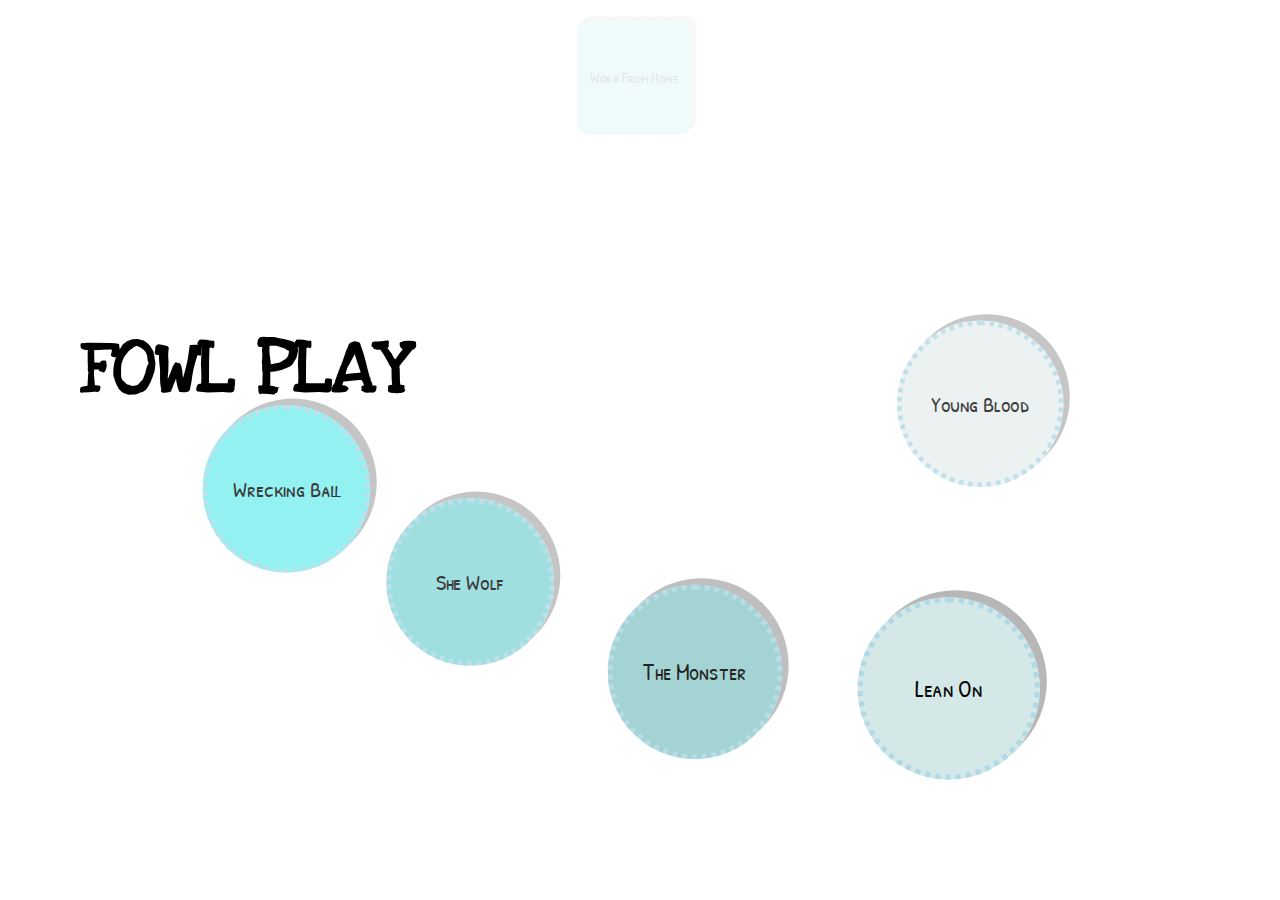
==== page1.html @ aa5f5872 "Completed page1 and page4 of game app" ====
<!DOCTYPE html>
<html lang="en">
<head>
    <meta charset="UTF-8">
    <meta name="viewport" content="width=device-width, initial-scale=1.0">
    <meta http-equiv="X-UA-Compatible" content="ie=edge">
    <script src="page1.js"></script>
    <script src="anime/anime.min.js"></script>
    <script src ='anime/anime.js'></script>
    <link rel="stylesheet" href="page1.css">
    <link href="https://fonts.googleapis.com/css?family=Open+Sans+Condensed:300" rel="stylesheet">
    <link href="https://fonts.googleapis.com/css?family=Love+Ya+Like+A+Sister|Open+Sans+Condensed:300|Patrick+Hand+SC" rel="stylesheet">
    <link href="https://fonts.googleapis.com/css?family=Indie+Flower" rel="stylesheet">
    <title>Front Page</title>
</head>
<body>
    <h1 class= 'message' id = 'title'>FOWL PLAY</h1>
    <div class = "song song1"></div>
    <div class = "song song2"></div>
    <div class = "song song3"></div>
    <div class = "song song4"></div>
    <div class = "song song5"></div>
    <div class = "song song6"></div>
    <div class = "song song7"></div>
    <div class = "song song8"></div>
    <div class = "song song9"></div>
    <div class = "song song10"></div>
    <div id = 'playSong'>Play Song</div>
    <div id = 'playGame'>Play Game</div>
</body>
</html>
---- page1.css ----
html, body {
    height:100%;
    padding: 0;
    margin: 0;
}

body {
    background:rgba(255,255,255,0.5);
}

.message {
    font-family: 'Love Ya Like A Sister', cursive;
    position: absolute;
    z-index: 1;
}

.song {
    width: 100px;
    height: 100px;
    border: lightblue dotted;
    font-family: 'Patrick Hand SC', cursive;
    font-size: 14px;
    text-align: center;
    vertical-align: middle;
    line-height: 100px;
    box-shadow: 4px -4px rgba(133, 131, 131, 0.6);
   -moz-box-shadow: 4px -4px rgba(133, 131, 131, 0.6);
   -webkit-box-shadow: 4px -4px rgba(133, 131, 131, 0.6); 
   -o-box-shadow: 4px -4px rgba(133, 131, 131, 0.6);   
    
}

.song1 {
    background-color: rgb(117, 238, 238);
    float: left
}

.song2 {
    background-color: rgba(96, 201, 201, 0.76);
    float: left
}

.song3 {
    background-color: rgba(81, 170, 170, 0.603);
    float: left
}

.song4 {
    background-color: rgba(79, 163, 163, 0.247);
    float: left
}

.song5 {
    background-color: rgba(55, 116, 116, 0.116);
    float: left
}

.song6 {
    background-color: rgb(107, 221, 221);
    float: left
}

.song7 {
    background-color: rgb(107, 221, 221);
    float: left
}

.song8 {
    background-color: rgb(107, 221, 221);
    float: left
}

.song9 {
    background-color: rgb(107, 221, 221);
    float: left
}

.song10 {
    background-color: rgb(107, 221, 221);
    float: left
}

#playSong {
    font-family: 'Love Ya Like A Sister', cursive;
    font-size: 30px;
    height: 180px;
    width: 180px;
    text-align: center;
    vertical-align: middle;
    line-height: 180px; 
    background-color: dimgray;
    box-shadow: 80;
    border-radius: 180px;
    float: right;
}

#playGame {
    font-family: 'Love Ya Like A Sister', cursive;
    font-size: 30px;
    height: 180px;
    width: 180px;
    text-align: center;
    vertical-align: middle;
    line-height: 180px; 
    background-color: dimgray;
    box-shadow: 80;
    border-radius: 180px;
    float: right;
}
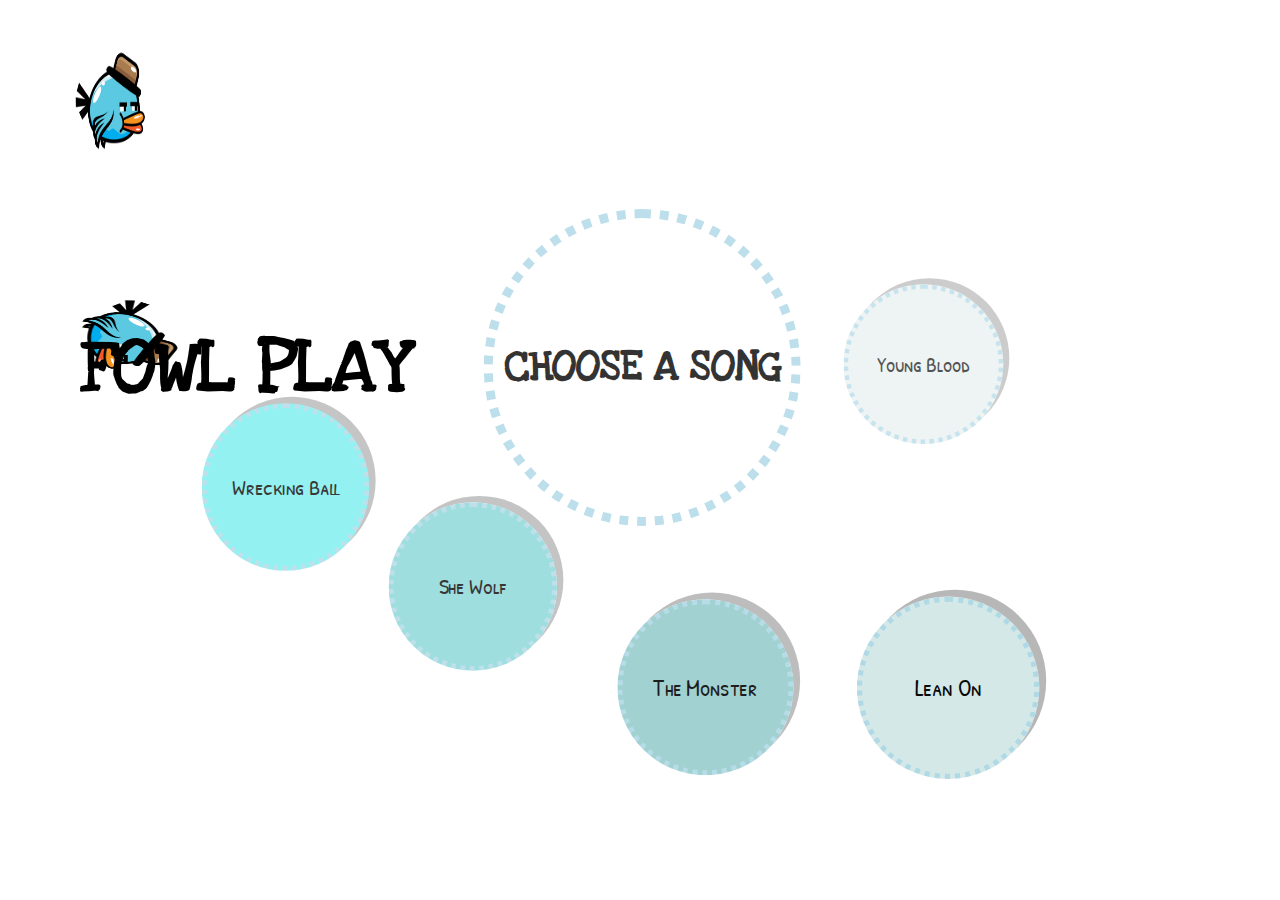
==== commit a75c0282: "new updates" ====
--- a/page1.html
+++ b/page1.html
@@ -15,6 +15,7 @@
 </head>
 <body>
     <h1 class= 'message' id = 'title'>FOWL PLAY</h1>
+    <h2 class= 'chooseSong'>CHOOSE A SONG</h2>
     <div class = "song song1"></div>
     <div class = "song song2"></div>
     <div class = "song song3"></div>
@@ -25,7 +26,11 @@
     <div class = "song song8"></div>
     <div class = "song song9"></div>
     <div class = "song song10"></div>
+    <div id='instructions'>INSTRUCTIONS</div>
     <div id = 'playSong'>Play Song</div>
     <div id = 'playGame'>Play Game</div>
+    <img id='flappybird' src="assets/GIF-sample.gif" alt="flying bird">
+    <img id='flappybird2' src="assets/GIF-sample.gif" alt="flying bird">
+    <img id='flappybird3' src="assets/GIF-sample.gif" alt="flying bird">
 </body>
 </html>--- a/page1.css
+++ b/page1.css
@@ -3,6 +3,30 @@
     padding: 0;
     margin: 0;
 }
+#flappybird {
+    width: 200px;
+    height: 200px;
+    position: relative;
+    z-index: -3;
+    margin-top: 0;
+ }
+ 
+ #flappybird2 {
+    width: 100px;
+    height: 100px;
+    position: relative;
+    z-index: -2;
+    margin-top: 0;
+ }
+ 
+ #flappybird3 {
+    position: absolute;
+    width: 200px;
+    height: 200px;
+    z-index: -1;
+    left: 10px;
+    top: 5px;
+ }
 
 body {
     background:rgba(255,255,255,0.5);
@@ -56,29 +80,56 @@
 }
 
 .song6 {
-    background-color: rgb(107, 221, 221);
+    background-color: rgb(55, 116, 116, 0.116);
     float: left
 }
 
 .song7 {
-    background-color: rgb(107, 221, 221);
+    background-color: rgb(79, 163, 163, 0.247);
     float: left
 }
 
 .song8 {
-    background-color: rgb(107, 221, 221);
+    background-color: rgb(81, 170, 170, 0.603);
     float: left
 }
 
 .song9 {
-    background-color: rgb(107, 221, 221);
+    background-color: rgb(96, 201, 201, 0.76);
     float: left
 }
 
 .song10 {
-    background-color: rgb(107, 221, 221);
+    background-color:  rgb(117, 238, 238);
     float: left
 }
+#instructions {
+    font-family: 'Love Ya Like A Sister', cursive;
+    font-size: 30px;
+    height: 180px;
+    width: 180px;
+    text-align: center;
+    vertical-align: middle;
+    line-height: 180px;
+    background-color: dimgray;
+    box-shadow: 80;
+    border-radius: 180px;
+    float: right;
+ }
+ ul {
+    line-height: 25px;
+    font-size: 10px;
+    text-align: center;
+    vertical-align: center;
+    padding: 38px;
+ }
+ 
+ li {
+    font-family: 'Love Ya Like A Sister', cursive;
+    font-size: 9px;
+    vertical-align: middle;
+    line-height: 10px;
+ }
 
 #playSong {
     font-family: 'Love Ya Like A Sister', cursive;
@@ -107,7 +158,18 @@
     border-radius: 180px;
     float: right;
 }
+.chooseSong {
+    position: absolute;
+    width: 100px;
+    height: 100px;
+    border: lightblue dotted;
+    border-radius: 100px;
+    font-family: 'Love Ya Like A Sister', cursive;
+    font-size: 14px;
+    text-align: center;
+    vertical-align: middle;
+    line-height: 100px;
+ }
 
 
 
-
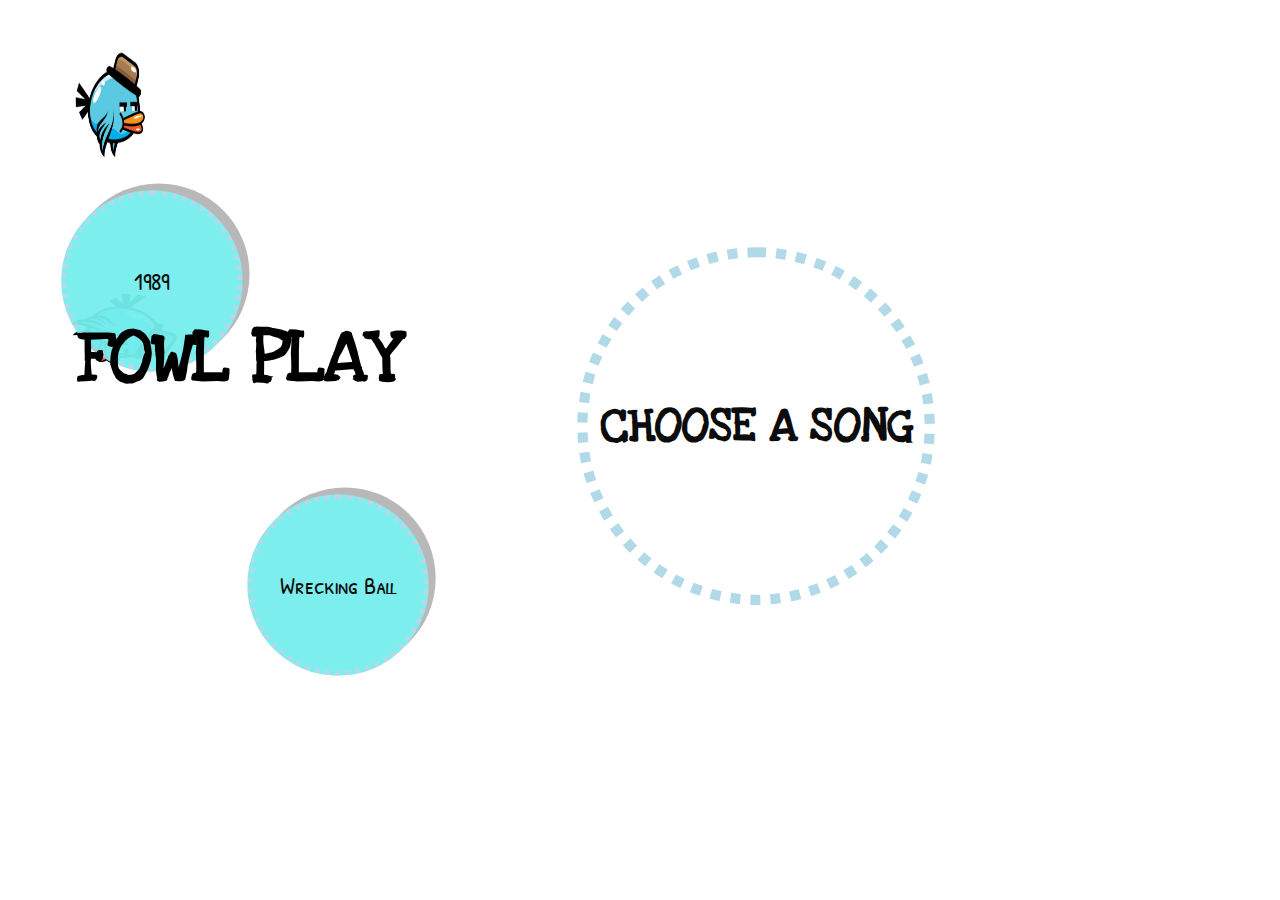
==== commit 369b88f6: "Completed Project" ====
--- a/page1.html
+++ b/page1.html
@@ -15,7 +15,7 @@
 </head>
 <body>
     <h1 class= 'message' id = 'title'>FOWL PLAY</h1>
-    <h2 class= 'chooseSong'>CHOOSE A SONG</h2>
+    <h2 class = 'chooseSong'>CHOOSE A SONG</h2>
     <div class = "song song1"></div>
     <div class = "song song2"></div>
     <div class = "song song3"></div>
@@ -26,11 +26,11 @@
     <div class = "song song8"></div>
     <div class = "song song9"></div>
     <div class = "song song10"></div>
-    <div id='instructions'>INSTRUCTIONS</div>
-    <div id = 'playSong'>Play Song</div>
-    <div id = 'playGame'>Play Game</div>
-    <img id='flappybird' src="assets/GIF-sample.gif" alt="flying bird">
-    <img id='flappybird2' src="assets/GIF-sample.gif" alt="flying bird">
-    <img id='flappybird3' src="assets/GIF-sample.gif" alt="flying bird">
+    <div id = 'instructions'>INSTRUCTIONS</div>
+    <div id = 'playSong'>PLAY SONG</div>
+    <div id = 'playGame'>PLAY GAME</div>
+    <img id = 'flappybird' src = 'assets/GIF-sample.gif' alt ='flying bird'>
+    <img id = 'flappybird2'src="assets/GIF-sample.gif" alt="flying bird">
+    <img id = 'flappybird3'src="assets/GIF-sample.gif" alt="flying bird">
 </body>
 </html>--- a/page1.css
+++ b/page1.css
@@ -7,26 +7,26 @@
     width: 200px;
     height: 200px;
     position: relative;
-    z-index: -3;
+    z-index: -1;
     margin-top: 0;
- }
- 
- #flappybird2 {
+}
+
+#flappybird2 {
     width: 100px;
     height: 100px;
     position: relative;
     z-index: -2;
     margin-top: 0;
- }
- 
- #flappybird3 {
+}
+
+#flappybird3 {
     position: absolute;
     width: 200px;
     height: 200px;
-    z-index: -1;
+    z-index: -3;
     left: 10px;
     top: 5px;
- }
+}
 
 body {
     background:rgba(255,255,255,0.5);
@@ -36,6 +36,19 @@
     font-family: 'Love Ya Like A Sister', cursive;
     position: absolute;
     z-index: 1;
+}
+
+.chooseSong {
+    position: absolute;
+    width: 100px;
+    height: 100px;
+    border: lightblue dotted;
+    border-radius: 100px;
+    font-family: 'Love Ya Like A Sister', cursive;
+    font-size: 14px;
+    text-align: center;
+    vertical-align: middle;
+    line-height: 100px; 
 }
 
 .song {
@@ -50,13 +63,14 @@
     box-shadow: 4px -4px rgba(133, 131, 131, 0.6);
    -moz-box-shadow: 4px -4px rgba(133, 131, 131, 0.6);
    -webkit-box-shadow: 4px -4px rgba(133, 131, 131, 0.6); 
-   -o-box-shadow: 4px -4px rgba(133, 131, 131, 0.6);   
+   -o-box-shadow: 4px -4px rgba(133, 131, 131, 0.6); 
     
 }
 
 .song1 {
     background-color: rgb(117, 238, 238);
-    float: left
+    float: left;
+    z-index: 2;
 }
 
 .song2 {
@@ -100,9 +114,11 @@
 }
 
 .song10 {
-    background-color:  rgb(117, 238, 238);
-    float: left
+    background-color: rgb(117, 238, 238);
+    float: left;
+    z-index: 2;
 }
+
 #instructions {
     font-family: 'Love Ya Like A Sister', cursive;
     font-size: 30px;
@@ -110,26 +126,26 @@
     width: 180px;
     text-align: center;
     vertical-align: middle;
-    line-height: 180px;
+    line-height: 180px; 
     background-color: dimgray;
     box-shadow: 80;
     border-radius: 180px;
     float: right;
- }
- ul {
+}
+ul {
     line-height: 25px;
     font-size: 10px;
     text-align: center;
     vertical-align: center;
     padding: 38px;
- }
- 
- li {
+}
+
+li {
     font-family: 'Love Ya Like A Sister', cursive;
     font-size: 9px;
     vertical-align: middle;
-    line-height: 10px;
- }
+    line-height: 10px; 
+}
 
 #playSong {
     font-family: 'Love Ya Like A Sister', cursive;
@@ -158,18 +174,7 @@
     border-radius: 180px;
     float: right;
 }
-.chooseSong {
-    position: absolute;
-    width: 100px;
-    height: 100px;
-    border: lightblue dotted;
-    border-radius: 100px;
-    font-family: 'Love Ya Like A Sister', cursive;
-    font-size: 14px;
-    text-align: center;
-    vertical-align: middle;
-    line-height: 100px;
- }
 
 
 
+
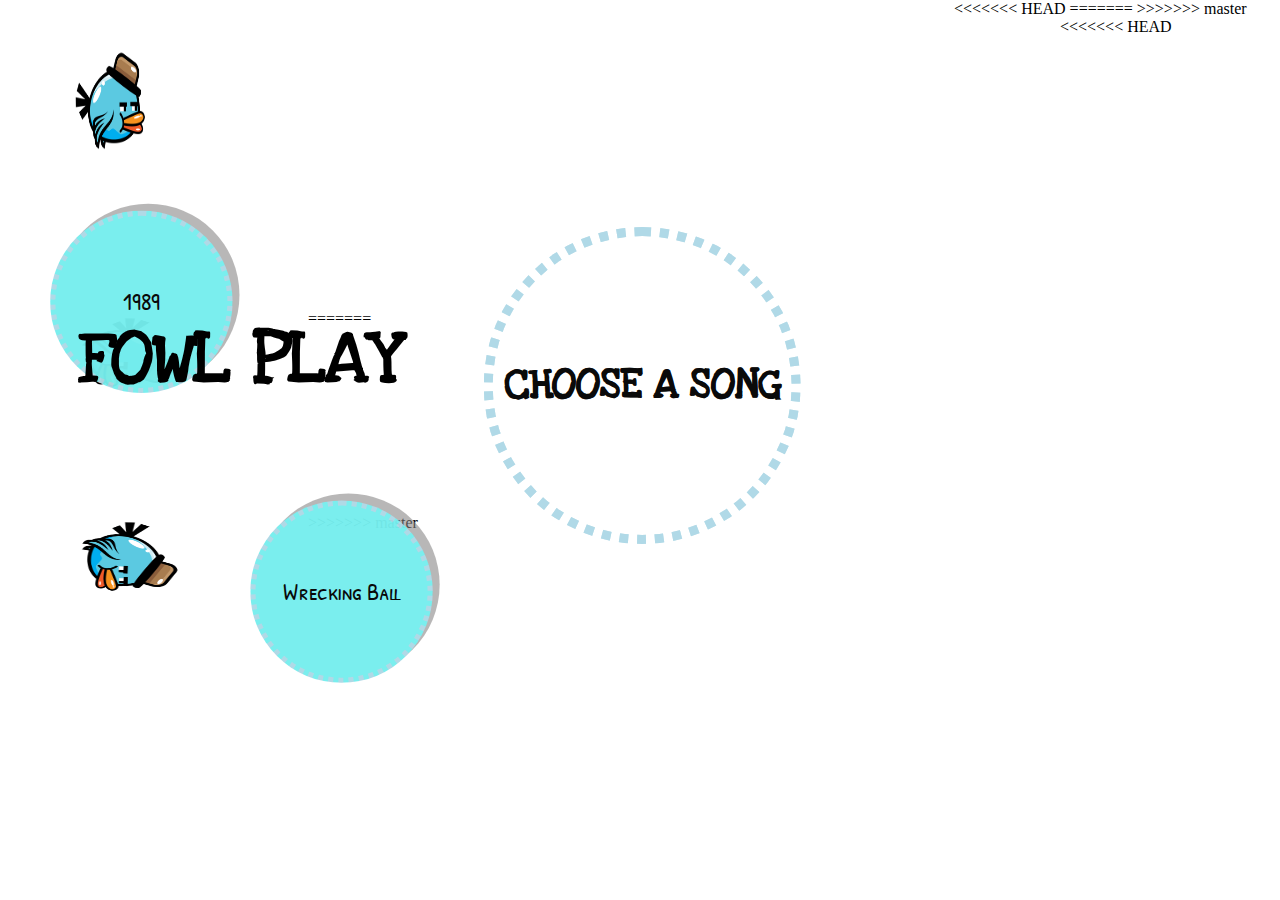
==== commit cfb3e817: "final" ====
--- a/page1.html
+++ b/page1.html
@@ -15,7 +15,11 @@
 </head>
 <body>
     <h1 class= 'message' id = 'title'>FOWL PLAY</h1>
+<<<<<<< HEAD
     <h2 class = 'chooseSong'>CHOOSE A SONG</h2>
+=======
+    <h2 class= 'chooseSong'>CHOOSE A SONG</h2>
+>>>>>>> master
     <div class = "song song1"></div>
     <div class = "song song2"></div>
     <div class = "song song3"></div>
@@ -26,11 +30,20 @@
     <div class = "song song8"></div>
     <div class = "song song9"></div>
     <div class = "song song10"></div>
+<<<<<<< HEAD
     <div id = 'instructions'>INSTRUCTIONS</div>
     <div id = 'playSong'>PLAY SONG</div>
     <div id = 'playGame'>PLAY GAME</div>
     <img id = 'flappybird' src = 'assets/GIF-sample.gif' alt ='flying bird'>
     <img id = 'flappybird2'src="assets/GIF-sample.gif" alt="flying bird">
     <img id = 'flappybird3'src="assets/GIF-sample.gif" alt="flying bird">
+=======
+    <div id='instructions'>INSTRUCTIONS</div>
+    <div id = 'playSong'>Play Song</div>
+    <div id = 'playGame'>Play Game</div>
+    <img id='flappybird' src="assets/GIF-sample.gif" alt="flying bird">
+    <img id='flappybird2' src="assets/GIF-sample.gif" alt="flying bird">
+    <img id='flappybird3' src="assets/GIF-sample.gif" alt="flying bird">
+>>>>>>> master
 </body>
 </html>--- a/page1.css
+++ b/page1.css
@@ -7,26 +7,26 @@
     width: 200px;
     height: 200px;
     position: relative;
-    z-index: -1;
+    z-index: -3;
     margin-top: 0;
-}
-
-#flappybird2 {
+ }
+ 
+ #flappybird2 {
     width: 100px;
     height: 100px;
     position: relative;
     z-index: -2;
     margin-top: 0;
-}
-
-#flappybird3 {
+ }
+ 
+ #flappybird3 {
     position: absolute;
     width: 200px;
     height: 200px;
-    z-index: -3;
+    z-index: -1;
     left: 10px;
     top: 5px;
-}
+ }
 
 body {
     background:rgba(255,255,255,0.5);
@@ -114,10 +114,36 @@
 }
 
 .song10 {
-    background-color: rgb(117, 238, 238);
-    float: left;
-    z-index: 2;
-}
+    background-color:  rgb(117, 238, 238);
+    float: left
+}
+#instructions {
+    font-family: 'Love Ya Like A Sister', cursive;
+    font-size: 30px;
+    height: 180px;
+    width: 180px;
+    text-align: center;
+    vertical-align: middle;
+    line-height: 180px;
+    background-color: dimgray;
+    box-shadow: 80;
+    border-radius: 180px;
+    float: right;
+ }
+ ul {
+    line-height: 25px;
+    font-size: 10px;
+    text-align: center;
+    vertical-align: center;
+    padding: 38px;
+ }
+ 
+ li {
+    font-family: 'Love Ya Like A Sister', cursive;
+    font-size: 9px;
+    vertical-align: middle;
+    line-height: 10px;
+ }
 
 #instructions {
     font-family: 'Love Ya Like A Sister', cursive;
@@ -146,6 +172,33 @@
     vertical-align: middle;
     line-height: 10px; 
 }
+#instructions {
+    font-family: 'Love Ya Like A Sister', cursive;
+    font-size: 30px;
+    height: 180px;
+    width: 180px;
+    text-align: center;
+    vertical-align: middle;
+    line-height: 180px;
+    background-color: dimgray;
+    box-shadow: 80;
+    border-radius: 180px;
+    float: right;
+ }
+ ul {
+    line-height: 25px;
+    font-size: 10px;
+    text-align: center;
+    vertical-align: center;
+    padding: 38px;
+ }
+ 
+ li {
+    font-family: 'Love Ya Like A Sister', cursive;
+    font-size: 9px;
+    vertical-align: middle;
+    line-height: 10px;
+ }
 
 #playSong {
     font-family: 'Love Ya Like A Sister', cursive;
@@ -174,7 +227,18 @@
     border-radius: 180px;
     float: right;
 }
-
-
-
-
+.chooseSong {
+    position: absolute;
+    width: 100px;
+    height: 100px;
+    border: lightblue dotted;
+    border-radius: 100px;
+    font-family: 'Love Ya Like A Sister', cursive;
+    font-size: 14px;
+    text-align: center;
+    vertical-align: middle;
+    line-height: 100px;
+ }
+
+
+
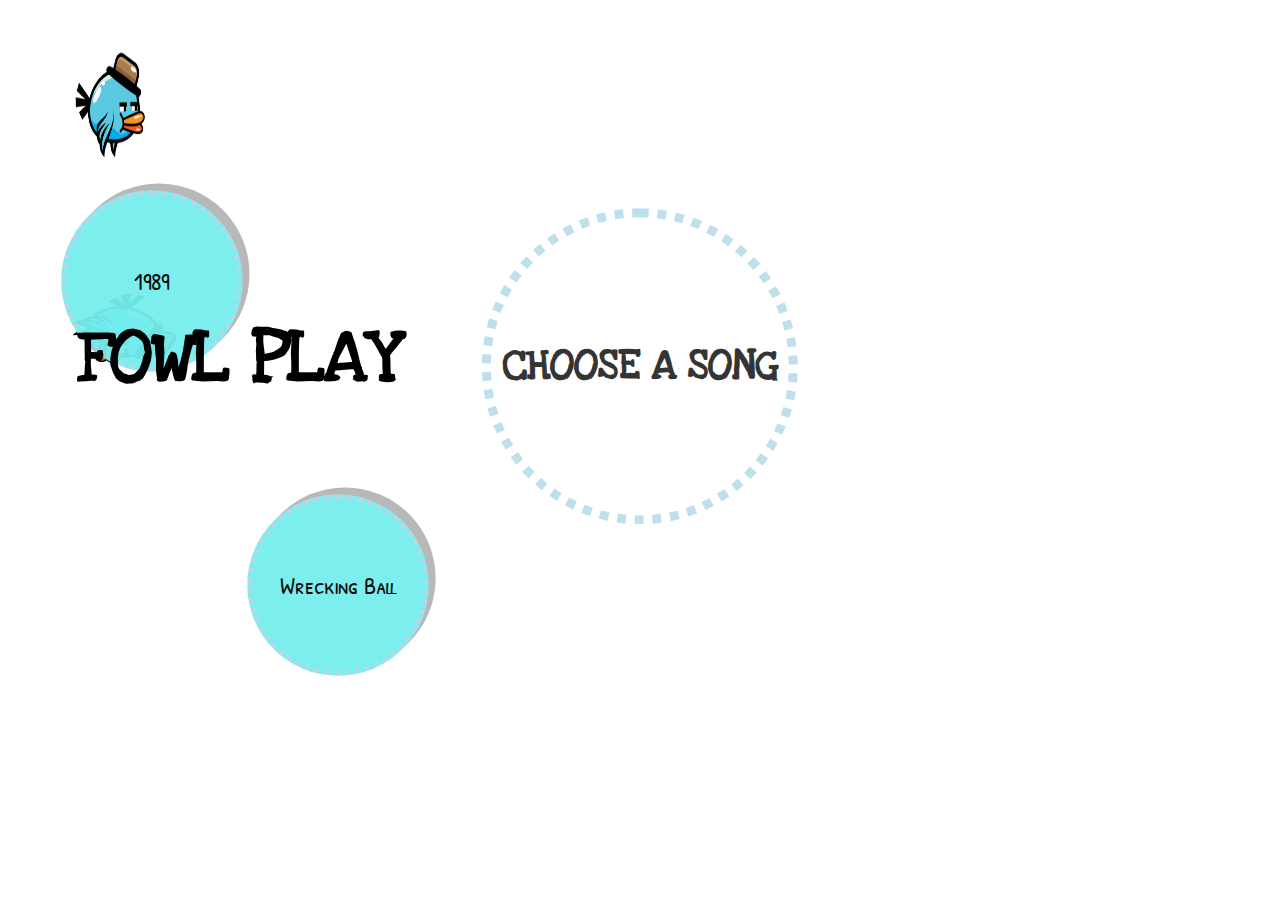
==== commit b2cf0ec4: "final" ====
--- a/page1.html
+++ b/page1.html
@@ -15,11 +15,7 @@
 </head>
 <body>
     <h1 class= 'message' id = 'title'>FOWL PLAY</h1>
-<<<<<<< HEAD
     <h2 class = 'chooseSong'>CHOOSE A SONG</h2>
-=======
-    <h2 class= 'chooseSong'>CHOOSE A SONG</h2>
->>>>>>> master
     <div class = "song song1"></div>
     <div class = "song song2"></div>
     <div class = "song song3"></div>
@@ -30,20 +26,11 @@
     <div class = "song song8"></div>
     <div class = "song song9"></div>
     <div class = "song song10"></div>
-<<<<<<< HEAD
     <div id = 'instructions'>INSTRUCTIONS</div>
     <div id = 'playSong'>PLAY SONG</div>
     <div id = 'playGame'>PLAY GAME</div>
     <img id = 'flappybird' src = 'assets/GIF-sample.gif' alt ='flying bird'>
     <img id = 'flappybird2'src="assets/GIF-sample.gif" alt="flying bird">
     <img id = 'flappybird3'src="assets/GIF-sample.gif" alt="flying bird">
-=======
-    <div id='instructions'>INSTRUCTIONS</div>
-    <div id = 'playSong'>Play Song</div>
-    <div id = 'playGame'>Play Game</div>
-    <img id='flappybird' src="assets/GIF-sample.gif" alt="flying bird">
-    <img id='flappybird2' src="assets/GIF-sample.gif" alt="flying bird">
-    <img id='flappybird3' src="assets/GIF-sample.gif" alt="flying bird">
->>>>>>> master
 </body>
 </html>